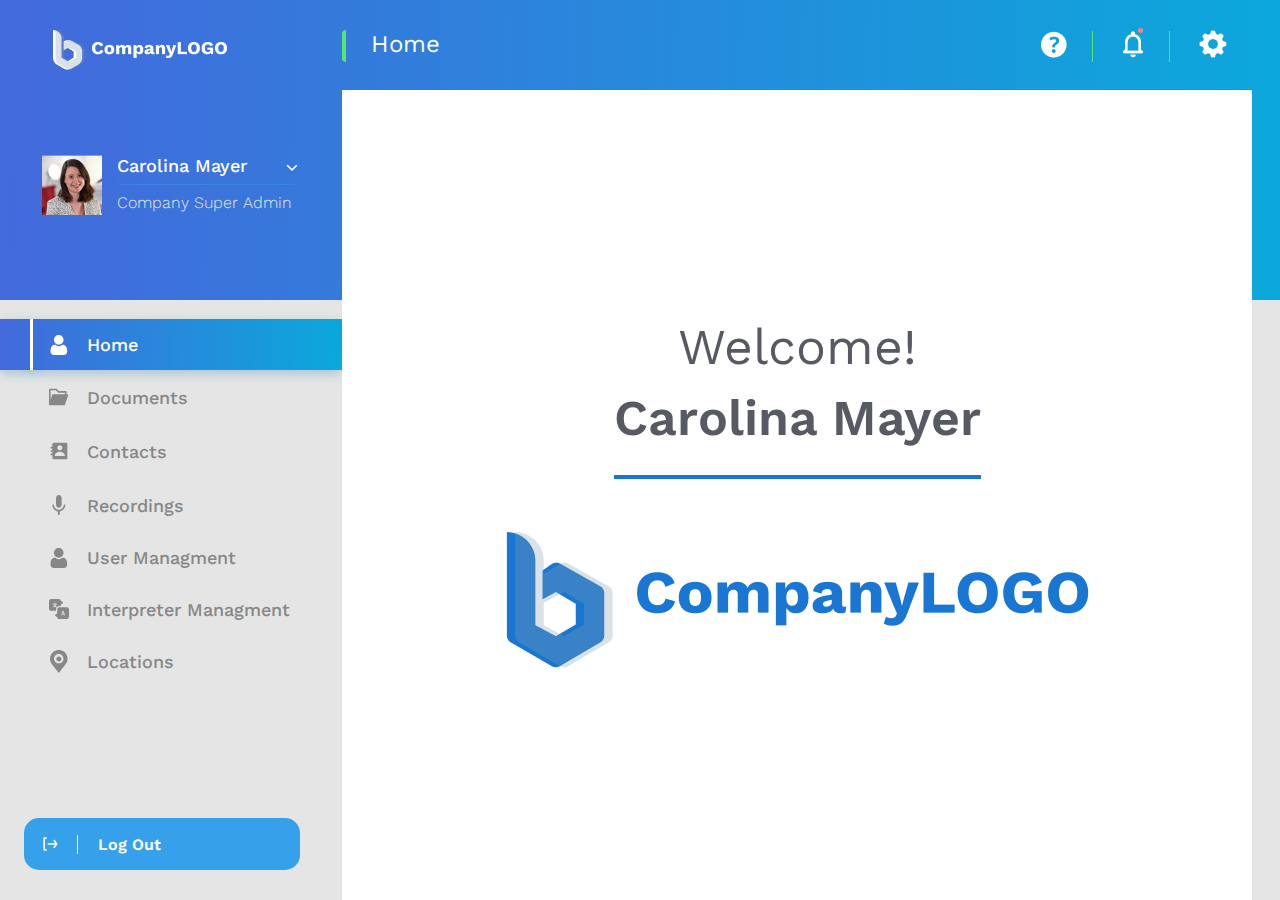
==== dashboard.html @ 2f681348 "Home_Page" ====
<!DOCTYPE html>
<html lang="en">

<head>
    <meta charset="UTF-8">
    <meta name="viewport" content="width=device-width, initial-scale=1.0">
    <link rel="stylesheet" href="css/admin.css">
    <title>Dashboard</title>
</head>

<body>
    <div class="wrapper">
        <aside>
            <div class="logo">
                <a href="#" class="logo__link">
                    <img src="images/dashboardImages/logo_mini.png" alt="logo">
                </a>
            </div>
            <div class="user__info">
                <img src="images/dashboardImages/admin.png" alt="">
                <div class="info__item">
                    <div class="info__name">
                        <p>Carolina Mayer</p>
                    </div>
                    <div class="company__name">
                        <p>Company Super Admin</p>
                    </div>
                </div>
            </div>
            <div class="menu">
                <ul>
                    <li class="menu__item menu__item--active">
                        <a href="#">
                            <svg width="17" height="20" viewBox="0 0 17 20" fill="none" xmlns="http://www.w3.org/2000/svg">
                                <path d="M8.21759 9.63406C9.54114 9.63406 10.6872 9.15936 11.6237 8.22278C12.5601 7.28635 13.0348 6.14057 13.0348 4.81688C13.0348 3.49364 12.5601 2.34771 11.6235 1.41097C10.6869 0.474699 9.54099 0 8.21759 0C6.89389 0 5.74811 0.474699 4.81168 1.41113C3.87524 2.34756 3.40039 3.49349 3.40039 4.81688C3.40039 6.14057 3.87524 7.2865 4.81183 8.22293C5.74841 9.1592 6.89435 9.63406 8.21759 9.63406Z" fill="#878787"/>
                                <path d="M16.6457 15.379C16.6187 14.9893 16.564 14.5642 16.4836 14.1152C16.4024 13.663 16.2979 13.2354 16.1728 12.8447C16.0435 12.4408 15.8678 12.0419 15.6505 11.6597C15.425 11.2629 15.1601 10.9175 14.8628 10.6332C14.552 10.3358 14.1714 10.0967 13.7314 9.9223C13.2928 9.74881 12.8069 9.66092 12.287 9.66092C12.0828 9.66092 11.8854 9.74469 11.5041 9.99295C11.2694 10.146 10.9949 10.323 10.6885 10.5188C10.4265 10.6857 10.0716 10.8421 9.63318 10.9837C9.20547 11.1221 8.77121 11.1923 8.34259 11.1923C7.91397 11.1923 7.47986 11.1221 7.0517 10.9837C6.61377 10.8422 6.25885 10.6858 5.99716 10.5189C5.69366 10.325 5.41901 10.148 5.18082 9.9928C4.79996 9.74454 4.60236 9.66077 4.39819 9.66077C3.87817 9.66077 3.39233 9.74881 2.95395 9.92245C2.51419 10.0966 2.13348 10.3357 1.82236 10.6334C1.52527 10.9178 1.26022 11.2631 1.035 11.6597C0.817871 12.0419 0.64209 12.4406 0.512695 12.8448C0.387726 13.2356 0.283203 13.663 0.202026 14.1152C0.121613 14.5635 0.0669861 14.9888 0.039978 15.3794C0.0134277 15.7621 0 16.1593 0 16.5605C0 17.6045 0.331879 18.4496 0.986328 19.073C1.63269 19.688 2.48795 20.0001 3.52798 20.0001H13.1581C14.1982 20.0001 15.0531 19.6882 15.6996 19.073C16.3542 18.4501 16.6861 17.6048 16.6861 16.5603C16.6859 16.1573 16.6724 15.7598 16.6457 15.379Z" fill="#878787"/>
                            </svg> Home
                        </a>
                    </li>
                    <li class="menu__item">
                        <a href="#">
                            <svg width="24" height="24" viewBox="0 0 24 24" fill="none" xmlns="http://www.w3.org/2000/svg">
                                <mask id="mask0" mask-type="alpha" maskUnits="userSpaceOnUse" x="0" y="0" width="24" height="24">
                                    <rect width="24" height="24" fill="#C4C4C4"/>
                                </mask>
                                <g mask="url(#mask0)">
                                    <path d="M22.041 8.66657H21.0827V5.80946C21.0827 5.28348 20.6537 4.85711 20.1244 4.85711H11.8968L9.30259 2.27893C9.12286 2.10031 8.87913 2 8.62498 2H0.958727C0.429484 2 0.000456932 2.42638 0.000456932 2.95235V21.0209C-0.000800817 21.063 0.000501852 21.1048 0.00481413 21.146C0.00683551 21.165 0.00944085 21.1843 0.0125852 21.2031C0.0667583 21.5723 0.311256 21.8236 0.609387 21.9349C0.614014 21.9367 0.61873 21.9384 0.623402 21.9401C0.635081 21.9443 0.646625 21.9486 0.658439 21.9523C0.704931 21.9675 0.753175 21.979 0.802856 21.987C0.802856 21.987 0.806719 21.9876 0.808695 21.9879C0.828954 21.991 0.849482 21.9935 0.870235 21.9954C0.878276 21.9962 0.886271 21.997 0.894312 21.9976C0.900107 21.998 0.905991 21.9981 0.911786 21.9984C0.938109 21.9998 0.964431 22.0003 0.990754 21.9998H18.2079C18.6203 21.9998 18.9865 21.7375 19.117 21.3486L22.9501 9.92017C23.1569 9.30339 22.695 8.66657 22.041 8.66657ZM8.22806 3.90471L10.8223 6.48289C11.002 6.6615 11.2457 6.76181 11.4999 6.76181H19.1662V8.66657H11.979H4.7919C4.3794 8.66657 4.01321 8.92888 3.88277 9.31776L1.917 15.1786V3.90471H8.22806Z" fill="#878787"/>
                                </g>
                            </svg> Documents
                        </a>
                    </li>
                    <li class="menu__item">
                        <a href="#">
                            <svg width="24" height="24" viewBox="0 0 24 24" fill="none" xmlns="http://www.w3.org/2000/svg">
                                <mask id="mask0" mask-type="alpha" maskUnits="userSpaceOnUse" x="0" y="0" width="24" height="24">
                                    <rect width="24" height="24" fill="#C4C4C4"/>
                                </mask>
                                <g mask="url(#mask0)">
                                    <path d="M21 2H6C5.46957 2 4.96086 2.21071 4.58579 2.58579C4.21071 2.96086 4 3.46957 4 4V7H2V9H4V11H2V13H4V15H2V17H4V20C4 20.5304 4.21071 21.0391 4.58579 21.4142C4.96086 21.7893 5.46957 22 6 22H21C21.2652 22 21.5196 21.8946 21.7071 21.7071C21.8946 21.5196 22 21.2652 22 21V3C22 2.73478 21.8946 2.48043 21.7071 2.29289C21.5196 2.10536 21.2652 2 21 2ZM13 4.999C14.648 4.999 16 6.35 16 7.999C15.9971 8.79385 15.6801 9.55533 15.1182 10.1175C14.5562 10.6796 13.7948 10.9968 13 11C11.353 11 10 9.647 10 7.999C10 6.35 11.353 4.999 13 4.999ZM19 18H7V17.25C7 15.031 9.705 12.75 13 12.75C16.295 12.75 19 15.031 19 17.25V18Z" fill="#878787"/>
                                </g>
                            </svg> Contacts
                        </a>
                    </li>
                    <li class="menu__item">
                        <a href="#">
                            <svg width="24" height="24" viewBox="0 0 24 24" fill="none" xmlns="http://www.w3.org/2000/svg">
                                <mask id="mask0" mask-type="alpha" maskUnits="userSpaceOnUse" x="0" y="0" width="24" height="24">
                                    <rect width="24" height="24" fill="#C4C4C4"/>
                                </mask>
                                <g mask="url(#mask0)">
                                    <path d="M11.8003 15.1579C13.6666 15.1579 15.1619 13.4653 15.1619 11.3684L15.1731 3.78947C15.1731 1.69263 13.6666 0 11.8003 0C9.93396 0 8.42741 1.69263 8.42741 3.78947V11.3684C8.42741 13.4653 9.93396 15.1579 11.8003 15.1579ZM18.6359 11.3684C18.1637 11.3684 17.7702 11.7474 17.7028 12.2653C17.2868 15.5621 14.6447 17.8105 11.8003 17.8105C8.95583 17.8105 6.31375 15.5747 5.89776 12.2653C5.86313 12.0152 5.75002 11.7874 5.57887 11.6229C5.40772 11.4584 5.18983 11.3681 4.9646 11.3684C4.37998 11.3684 3.93026 11.9495 4.00896 12.5937C4.52613 16.3453 7.33685 19.2884 10.676 19.8568V22.7368C10.676 23.4316 11.1819 24 11.8003 24C12.4186 24 12.9246 23.4316 12.9246 22.7368V19.8568C16.2525 19.3137 19.0744 16.3453 19.5916 12.5937C19.6097 12.4408 19.5985 12.2853 19.5588 12.1376C19.519 11.9899 19.4516 11.8535 19.3611 11.7375C19.2706 11.6215 19.1591 11.5285 19.0341 11.4649C18.909 11.4012 18.7732 11.3683 18.6359 11.3684Z" fill="#878787"/>
                                </g>
                            </svg> Recordings
                        </a>
                    </li>
                    <li class="menu__item">
                        <a href="#">
                            <svg width="17" height="20" viewBox="0 0 17 20" fill="none" xmlns="http://www.w3.org/2000/svg">
                                <path d="M8.21759 9.63406C9.54114 9.63406 10.6872 9.15936 11.6237 8.22278C12.5601 7.28635 13.0348 6.14057 13.0348 4.81688C13.0348 3.49364 12.5601 2.34771 11.6235 1.41097C10.6869 0.474699 9.54099 0 8.21759 0C6.89389 0 5.74811 0.474699 4.81168 1.41113C3.87524 2.34756 3.40039 3.49349 3.40039 4.81688C3.40039 6.14057 3.87524 7.2865 4.81183 8.22293C5.74841 9.1592 6.89435 9.63406 8.21759 9.63406Z" fill="#878787"/>
                                <path d="M16.6457 15.379C16.6187 14.9893 16.564 14.5642 16.4836 14.1152C16.4024 13.663 16.2979 13.2354 16.1728 12.8447C16.0435 12.4408 15.8678 12.0419 15.6505 11.6597C15.425 11.2629 15.1601 10.9175 14.8628 10.6332C14.552 10.3358 14.1714 10.0967 13.7314 9.9223C13.2928 9.74881 12.8069 9.66092 12.287 9.66092C12.0828 9.66092 11.8854 9.74469 11.5041 9.99295C11.2694 10.146 10.9949 10.323 10.6885 10.5188C10.4265 10.6857 10.0716 10.8421 9.63318 10.9837C9.20547 11.1221 8.77121 11.1923 8.34259 11.1923C7.91397 11.1923 7.47986 11.1221 7.0517 10.9837C6.61377 10.8422 6.25885 10.6858 5.99716 10.5189C5.69366 10.325 5.41901 10.148 5.18082 9.9928C4.79996 9.74454 4.60236 9.66077 4.39819 9.66077C3.87817 9.66077 3.39233 9.74881 2.95395 9.92245C2.51419 10.0966 2.13348 10.3357 1.82236 10.6334C1.52527 10.9178 1.26022 11.2631 1.035 11.6597C0.817871 12.0419 0.64209 12.4406 0.512695 12.8448C0.387726 13.2356 0.283203 13.663 0.202026 14.1152C0.121613 14.5635 0.0669861 14.9888 0.039978 15.3794C0.0134277 15.7621 0 16.1593 0 16.5605C0 17.6045 0.331879 18.4496 0.986328 19.073C1.63269 19.688 2.48795 20.0001 3.52798 20.0001H13.1581C14.1982 20.0001 15.0531 19.6882 15.6996 19.073C16.3542 18.4501 16.6861 17.6048 16.6861 16.5603C16.6859 16.1573 16.6724 15.7598 16.6457 15.379Z" fill="#878787"/>
                            </svg> User Managment
                        </a>
                    </li>
                    <li class="menu__item">
                        <a href="#">
                            <svg width="22" height="22" viewBox="0 0 22 22" fill="none" xmlns="http://www.w3.org/2000/svg">
                                <path d="M19.6297 8.97485H11.3455C10.0385 8.97485 8.97522 10.0381 8.97522 11.3451V15.846L6.82885 17.3791C6.6595 17.4999 6.55896 17.6953 6.55896 17.9034C6.55896 18.1117 6.6595 18.3071 6.82885 18.4279L9.00107 19.9794C9.17075 21.1211 10.1575 21.9998 11.3455 21.9998H19.6297C20.9367 21.9998 22 20.9365 22 19.6293V11.3451C22 10.0381 20.9367 8.97485 19.6297 8.97485ZM16.8442 18.0313C16.6923 18.0313 16.575 17.9831 16.5405 17.8519L16.278 16.9336H14.697L14.4348 17.8519C14.4002 17.9831 14.2829 18.0313 14.131 18.0313C13.8893 18.0313 13.5649 17.8796 13.5649 17.6587C13.5649 17.6447 13.5717 17.6172 13.5786 17.5895L14.9111 13.2471C14.9732 13.04 15.2287 12.9431 15.4841 12.9431C15.7465 12.9431 16.0019 13.04 16.064 13.2471L17.3965 17.5895C17.4034 17.6172 17.4103 17.6379 17.4103 17.6587C17.4103 17.8725 17.0859 18.0313 16.8442 18.0313Z" fill="#878787"/>
                                <path d="M14.884 16.2288H16.0854L15.4846 14.1095L14.884 16.2288Z" fill="#878787"/>
                                <path d="M7.68567 11.3448C7.68567 10.4794 7.98829 9.68383 8.49232 9.0566C7.757 9.0566 7.07472 8.82649 6.51228 8.43559C5.94984 8.82666 5.26756 9.0566 4.53208 9.0566C4.33151 9.0566 4.1687 8.8938 4.1687 8.69306C4.1687 8.49232 4.33151 8.32968 4.53208 8.32968C5.04719 8.32968 5.52923 8.18701 5.94195 7.93995C5.44413 7.40269 5.11315 6.70899 5.03309 5.94128H4.53225C4.33151 5.94128 4.1687 5.77864 4.1687 5.5779C4.1687 5.37716 4.33151 5.21436 4.53225 5.21436H6.14907V4.33184C6.14907 4.13094 6.31171 3.9683 6.51245 3.9683C6.71319 3.9683 6.87583 4.13094 6.87583 4.33184V5.21436H8.49265C8.69339 5.21436 8.8562 5.37716 8.8562 5.5779C8.8562 5.77864 8.69339 5.94128 8.49265 5.94128H7.99181C7.91175 6.70899 7.58077 7.40269 7.08295 7.93995C7.4955 8.18735 7.97771 8.32968 8.49265 8.32968C8.6845 8.32968 8.84126 8.47839 8.85486 8.66687C9.5086 8.05861 10.3839 7.6855 11.3451 7.6855H13.0249V6.15377L15.1713 4.6207C15.3405 4.49985 15.441 4.30448 15.441 4.09636C15.441 3.88807 15.3405 3.6927 15.1713 3.57185L12.9991 2.02032C12.8292 0.878655 11.8425 0 10.6545 0H2.37044C1.06328 0 0 1.06328 0 2.37027V10.6546C0 11.9616 1.06328 13.0249 2.37044 13.0249H7.68567V11.3448Z" fill="#878787"/>
                                <path d="M6.51297 7.48566C6.91075 7.07294 7.18081 6.53702 7.25986 5.94135H5.76624C5.84529 6.53702 6.11552 7.07294 6.51297 7.48566Z" fill="#878787"/>
                            </svg> Interpreter Managment
                        </a>
                    </li>
                    <li class="menu__item">
                        <a href="#">
                            <svg width="18" height="23" viewBox="0 0 18 23" fill="none" xmlns="http://www.w3.org/2000/svg">
                                <path d="M17.0969 5.97856C16.2867 3.36015 14.1566 1.22946 11.5382 0.419111C8.76687 -0.439347 5.81828 0.0377687 3.56765 1.69611C1.3336 3.34299 0 5.98116 0 8.75302C0 10.6652 0.604918 12.4819 1.74894 14.0064L8.76238 23L15.7758 14.0057C17.4879 11.7229 17.9697 8.79713 17.0969 5.97856ZM8.76238 13.4712C6.16104 13.4712 4.04418 11.3543 4.04418 8.75298C4.04418 6.15164 6.16104 4.03478 8.76238 4.03478C11.3637 4.03478 13.4806 6.15164 13.4806 8.75298C13.4806 11.3543 11.3637 13.4712 8.76238 13.4712Z" fill="#878787"/>
                                <path d="M8.89258 6.3916C7.51415 6.3916 6.39258 7.50651 6.39258 8.88494C6.39258 10.2634 7.51415 11.3849 8.89258 11.3849C10.271 11.3849 11.3926 10.2634 11.3926 8.88494C11.3926 7.50651 10.271 6.3916 8.89258 6.3916Z" fill="#878787"/>
                            </svg> Locations
                        </a>
                    </li>
                </ul>

                <div class="menu__logout">
                    <a href="#" class="logout__btn">
                        <svg width="24" height="24" viewBox="0 0 24 24" fill="none" xmlns="http://www.w3.org/2000/svg">
                            <path d="M7 6C7.26522 6 7.51957 5.89464 7.70711 5.70711C7.89464 5.51957 8 5.26522 8 5C8 4.73478 7.89464 4.48043 7.70711 4.29289C7.51957 4.10536 7.26522 4 7 4H5C4.73478 4 4.48043 4.10536 4.29289 4.29289C4.10536 4.48043 4 4.73478 4 5V19C4 19.2652 4.10536 19.5196 4.29289 19.7071C4.48043 19.8946 4.73478 20 5 20H7C7.26522 20 7.51957 19.8946 7.70711 19.7071C7.89464 19.5196 8 19.2652 8 19C8 18.7348 7.89464 18.4804 7.70711 18.2929C7.51957 18.1054 7.26522 18 7 18H6V6H7ZM20.82 11.42L18 7.42C17.8471 7.20441 17.615 7.05814 17.3545 7.01317C17.0941 6.9682 16.8264 7.02818 16.61 7.18C16.5018 7.25579 16.4098 7.35224 16.3391 7.46381C16.2684 7.57537 16.2206 7.69982 16.1982 7.82998C16.1759 7.96015 16.1796 8.09344 16.2091 8.22217C16.2386 8.3509 16.2933 8.47252 16.37 8.58L18.09 11H10C9.73478 11 9.48043 11.1054 9.29289 11.2929C9.10536 11.4804 9 11.7348 9 12C9 12.2652 9.10536 12.5196 9.29289 12.7071C9.48043 12.8946 9.73478 13 10 13H18L16.2 15.4C16.1212 15.5051 16.0639 15.6246 16.0313 15.7518C15.9987 15.879 15.9915 16.0114 16.01 16.1414C16.0286 16.2714 16.0726 16.3965 16.1395 16.5095C16.2064 16.6225 16.2949 16.7212 16.4 16.8C16.5731 16.9298 16.7836 17 17 17C17.1552 17 17.3084 16.9639 17.4472 16.8944C17.5861 16.825 17.7069 16.7242 17.8 16.6L20.8 12.6C20.9281 12.4309 20.999 12.2254 21.0026 12.0133C21.0062 11.8011 20.9423 11.5934 20.82 11.42Z" fill="white"/>
                        </svg>
                        <span>Log Out</span>
                    </a>
                </div>
            </div>
        </aside>
        <div class="content">
            <header class="header">
                <ul class="header__breadcrumb">
                    <li>Home</li>
                </ul>
                <ul class="header__icons">
                    <li class="icons__item">
                        <a href=""><img src="images/dashboardImages/question.png" alt=""></a>
                    </li>
                    <li class="icons__item icons__item--notification">
                        <a href=""><img src="images/dashboardImages/notification.png" alt=""></a>
                    </li>
                    <li class="icons__item">
                        <a href=""><img src="images/dashboardImages/settings.png" alt=""></a>
                    </li>
                </ul>
            </header>
            <div class="main">
                <div class="main__dashboard">
                    <div class="main__info">
                        <p class="main__text">Welcome!</p>
                        <p class="main__name">Carolina Mayer</p>
                    </div>
                    <div class="main__logo--big">
                        <img src="images/dashboardImages/logo_big.png" alt="">
                    </div>
                </div>
            </div>
        </div>
    </div>
</body>

</html>
---- css/admin.css ----
@import url("https://fonts.googleapis.com/css2?family=Montserrat:wght@500&family=Noto+Sans:wght@400;700&family=Open+Sans:wght@300&family=Work+Sans:wght@400;500;600;700&display=swap");
* {
  -webkit-box-sizing: border-box;
          box-sizing: border-box;
  padding: 0;
  margin: 0;
}

body {
  background-color: #e5e5e5;
}

.wrapper {
  display: -webkit-box;
  display: -ms-flexbox;
  display: -webkit-flex;
  display: flex;
  -webkit-box-orient: horizontal;
  -webkit-box-direction: normal;
  -webkit-flex-direction: row;
      -ms-flex-direction: row;
          flex-direction: row;
  -webkit-box-pack: start;
  -webkit-justify-content: start;
      -ms-flex-pack: start;
          justify-content: start;
  position: relative;
  background-color: #e5e5e5;
  z-index: 1;
}

.wrapper::before {
  content: "";
  position: absolute;
  top: 0;
  left: 0;
  width: 100%;
  height: 0;
  padding-bottom: 300px;
  background: -webkit-linear-gradient(358.61deg, #4568dc -2.02%, #00b4db 118.83%);
  background: -o-linear-gradient(358.61deg, #4568dc -2.02%, #00b4db 118.83%);
  background: linear-gradient(91.39deg, #4568dc -2.02%, #00b4db 118.83%);
}

.main {
  max-height: 100%;
  min-height: -webkit-calc(100vh - 90px);
  min-height: calc(100vh - 90px);
  background-color: #fff;
  display: -webkit-box;
  display: -ms-flexbox;
  display: -webkit-flex;
  display: flex;
  -webkit-box-align: center;
  -webkit-align-items: center;
      -ms-flex-align: center;
          align-items: center;
}

.main__dashboard {
  width: 100%;
  height: 100%;
  display: -webkit-box;
  display: -ms-flexbox;
  display: -webkit-flex;
  display: flex;
  -webkit-box-orient: vertical;
  -webkit-box-direction: normal;
  -webkit-flex-flow: column;
      -ms-flex-flow: column;
          flex-flow: column;
  -webkit-box-pack: center;
  -webkit-justify-content: center;
      -ms-flex-pack: center;
          justify-content: center;
  -webkit-box-align: center;
  -webkit-align-items: center;
      -ms-flex-align: center;
          align-items: center;
}

.main__info {
  max-width: 422px;
  margin: 0 auto;
  text-align: center;
  border-bottom: 4px solid #1976D2;
  margin-bottom: 53px;
}

.main__text {
  font-family: 'Work Sans', sans-serif;
  font-weight: normal;
  font-size: 50px;
  line-height: 59px;
  color: #575A63;
  margin-bottom: 12px;
}

.main__name {
  font-family: 'Work Sans', sans-serif;
  font-weight: 600;
  font-size: 50px;
  line-height: 59px;
  color: #575A63;
  margin-bottom: 28px;
}

.content {
  z-index: 2;
  width: -webkit-calc(100% - 370px);
  width: calc(100% - 370px);
}

aside {
  width: 342px;
  z-index: 2;
  padding: 30px 0;
  display: -webkit-box;
  display: -ms-flexbox;
  display: -webkit-flex;
  display: flex;
  -webkit-box-orient: vertical;
  -webkit-box-direction: normal;
  -webkit-flex-flow: column;
      -ms-flex-flow: column;
          flex-flow: column;
  -webkit-box-pack: start;
  -webkit-justify-content: start;
      -ms-flex-pack: start;
          justify-content: start;
}

aside .logo {
  margin-left: 53px;
}

.user__info {
  display: -webkit-box;
  display: -ms-flexbox;
  display: -webkit-flex;
  display: flex;
  -webkit-box-orient: horizontal;
  -webkit-box-direction: normal;
  -webkit-flex-direction: row;
      -ms-flex-direction: row;
          flex-direction: row;
  -webkit-box-pack: start;
  -webkit-justify-content: start;
      -ms-flex-pack: start;
          justify-content: start;
  margin-top: 80px;
  margin-right: 44px;
  padding-left: 42px;
}

.user__info img {
  margin-right: 15px;
}

.info__item {
  width: 100%;
}

.info__name {
  position: relative;
  font-family: "Work Sans", sans-serif;
  font-weight: 500;
  font-size: 18px;
  line-height: 21px;
  text-transform: capitalize;
  color: #ffffff;
  display: -webkit-box;
  display: -ms-flexbox;
  display: -webkit-flex;
  display: flex;
  -webkit-box-orient: horizontal;
  -webkit-box-direction: normal;
  -webkit-flex-direction: row;
      -ms-flex-direction: row;
          flex-direction: row;
  -webkit-box-pack: justify;
  -webkit-justify-content: space-between;
      -ms-flex-pack: justify;
          justify-content: space-between;
  width: 100%;
  padding-bottom: 8px;
  border-bottom: 1px solid rgba(55, 160, 234, 0.4);
  -webkit-border-radius: 5px;
          border-radius: 5px;
}

.info__name::after {
  content: url("../images/dashboardImages/arrow_down.png");
}

.company__name {
  font-family: "Work Sans", sans-serif;
  font-weight: 300;
  font-size: 16px;
  line-height: 19px;
  text-transform: capitalize;
  color: #e5e5e5;
  margin-top: 8px;
}

.menu {
  height: 100%;
  margin-top: 104px;
  display: -webkit-box;
  display: -ms-flexbox;
  display: -webkit-flex;
  display: flex;
  -webkit-box-orient: vertical;
  -webkit-box-direction: normal;
  -webkit-flex-flow: column;
      -ms-flex-flow: column;
          flex-flow: column;
  -webkit-box-pack: justify;
  -webkit-justify-content: space-between;
      -ms-flex-pack: justify;
          justify-content: space-between;
}

.menu ul {
  list-style: none;
}

.menu__item {
  position: relative;
  font-size: 18px;
  font-weight: 500;
  line-height: 21px;
  text-transform: capitalize;
  padding: 15px 0 15px 49px;
  font-family: 'Work Sans', sans-serif;
}

.menu__item svg {
  width: 20px;
  margin-right: 18px;
}

.menu__item a {
  display: -webkit-box;
  display: -ms-flexbox;
  display: -webkit-flex;
  display: flex;
  -webkit-box-align: center;
  -webkit-align-items: center;
      -ms-flex-align: center;
          align-items: center;
  color: #878787;
  text-decoration: none;
}

.menu__item::before {
  top: 0;
  width: 3px;
  left: 30px;
  height: 100%;
  position: absolute;
  background-color: #FFFFFF;
  -webkit-box-shadow: 0px 4px 10px rgba(41, 122, 179, 0.3);
          box-shadow: 0px 4px 10px rgba(41, 122, 179, 0.3);
}

.menu__item:hover {
  background: #EFF4FF;
  -webkit-box-shadow: 0px 0px 10px rgba(67, 107, 220, 0.35);
          box-shadow: 0px 0px 10px rgba(67, 107, 220, 0.35);
}

.menu__item:hover::before {
  content: '';
}

.menu__item--active {
  background: -webkit-linear-gradient(358.61deg, #4568DC -2.02%, #00B4DB 118.83%);
  background: -o-linear-gradient(358.61deg, #4568DC -2.02%, #00B4DB 118.83%);
  background: linear-gradient(91.39deg, #4568DC -2.02%, #00B4DB 118.83%);
  -webkit-box-shadow: 0px 4px 10px rgba(41, 122, 179, 0.3);
          box-shadow: 0px 4px 10px rgba(41, 122, 179, 0.3);
  -webkit-border-radius: 0px;
          border-radius: 0px;
}

.menu__item--active::before {
  content: '';
}

.menu__item--active svg path {
  fill: #FFFFFF;
}

.menu__item--active a {
  color: #FFFFFF;
}

.menu__logout {
  width: 100%;
  padding-left: 24px;
  padding-right: 42px;
}

.logout__btn {
  width: 100%;
  display: -webkit-box;
  display: -webkit-flex;
  display: -ms-flexbox;
  display: flex;
  background: #37A0EA;
  -webkit-border-radius: 15px;
          border-radius: 15px;
  color: #FFFFFF;
  font-family: Work Sans;
  font-style: normal;
  font-weight: 600;
  font-size: 16px;
  line-height: 19px;
  text-decoration: none;
  padding: 16px;
  -webkit-box-align: center;
  -webkit-align-items: center;
      -ms-flex-align: center;
          align-items: center;
}

.logout__btn svg {
  height: 20px;
  width: 20px;
  margin-right: 17px;
}

.logout__btn span {
  padding-left: 20px;
  border-left: 1px solid #fff;
}

.header {
  margin-bottom: 28px;
  padding-top: 30px;
  display: -webkit-box;
  display: -ms-flexbox;
  display: -webkit-flex;
  display: flex;
  -webkit-box-orient: horizontal;
  -webkit-box-direction: normal;
  -webkit-flex-direction: row;
      -ms-flex-direction: row;
          flex-direction: row;
  -webkit-box-pack: justify;
  -webkit-justify-content: space-between;
      -ms-flex-pack: justify;
          justify-content: space-between;
}

.header__breadcrumb {
  list-style: none;
  padding-left: 25px;
  -webkit-border-radius: 4px;
          border-radius: 4px;
  border-left: 4px solid #56e86d;
}

.header__breadcrumb li {
  display: inline;
  font-family: "Work Sans", sans-serif;
  font-size: 24px;
  line-height: 28px;
  text-transform: capitalize;
  color: #ffffff;
}

.header__icons {
  list-style: none;
}

.icons__item {
  display: inline-block;
  padding: 0 25px;
  border-right: 1px solid #56e86d;
}

.icons__item:last-child {
  border-right: none;
}

.icons__item--notification {
  position: relative;
}

.icons__item--notification::after {
  content: "";
  background-color: #f68383;
  -webkit-border-radius: 50%;
          border-radius: 50%;
  width: 5px;
  height: 5px;
  position: absolute;
  top: -3px;
  right: 26px;
}
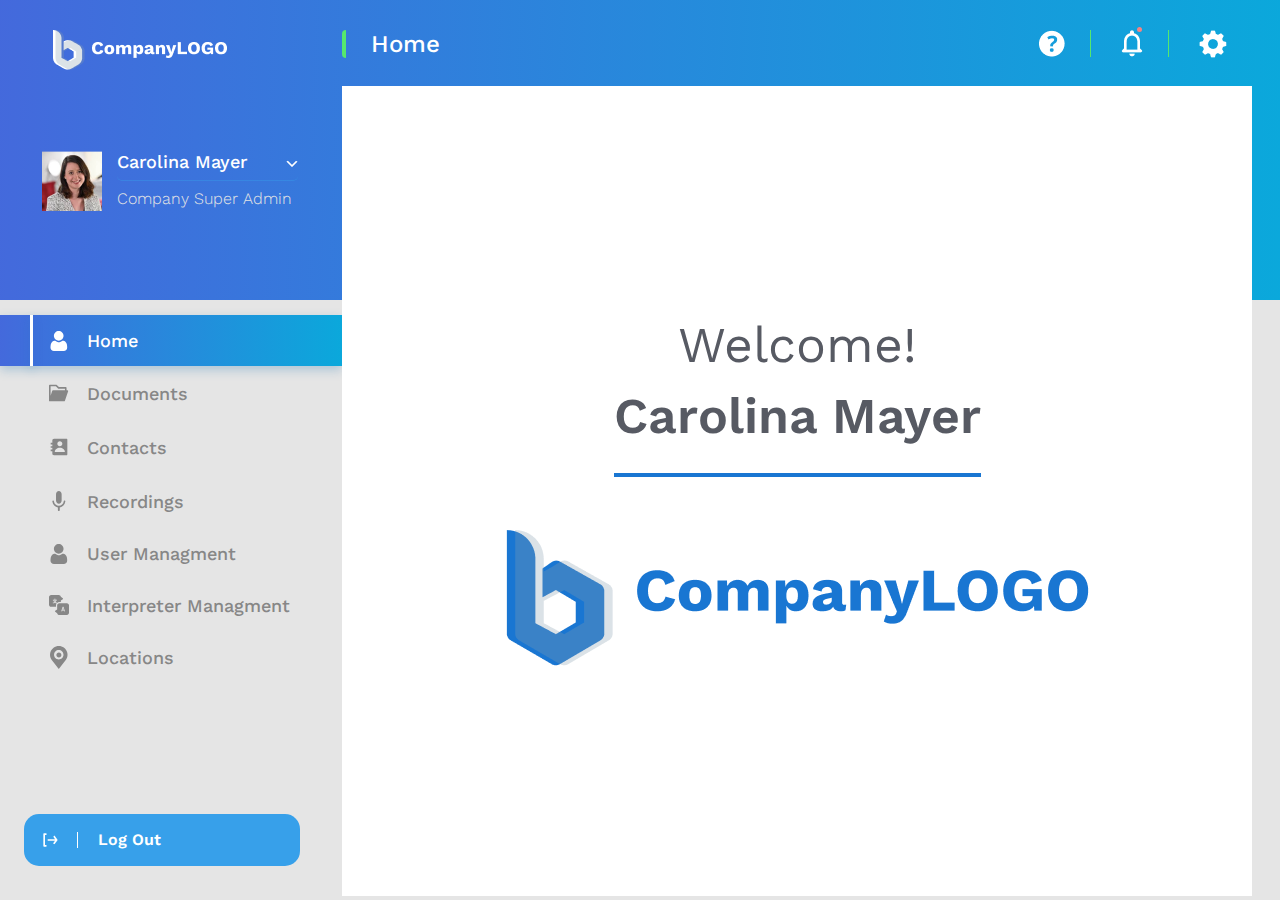
==== commit 74706dbf: "header" ====
--- a/dashboard.html
+++ b/dashboard.html
@@ -4,7 +4,7 @@
 <head>
     <meta charset="UTF-8">
     <meta name="viewport" content="width=device-width, initial-scale=1.0">
-    <link rel="stylesheet" href="css/admin.css">
+    <link rel="stylesheet" href="css/dashboard.css">
     <title>Dashboard</title>
 </head>
 
@@ -31,71 +31,105 @@
                 <ul>
                     <li class="menu__item menu__item--active">
                         <a href="#">
-                            <svg width="17" height="20" viewBox="0 0 17 20" fill="none" xmlns="http://www.w3.org/2000/svg">
-                                <path d="M8.21759 9.63406C9.54114 9.63406 10.6872 9.15936 11.6237 8.22278C12.5601 7.28635 13.0348 6.14057 13.0348 4.81688C13.0348 3.49364 12.5601 2.34771 11.6235 1.41097C10.6869 0.474699 9.54099 0 8.21759 0C6.89389 0 5.74811 0.474699 4.81168 1.41113C3.87524 2.34756 3.40039 3.49349 3.40039 4.81688C3.40039 6.14057 3.87524 7.2865 4.81183 8.22293C5.74841 9.1592 6.89435 9.63406 8.21759 9.63406Z" fill="#878787"/>
-                                <path d="M16.6457 15.379C16.6187 14.9893 16.564 14.5642 16.4836 14.1152C16.4024 13.663 16.2979 13.2354 16.1728 12.8447C16.0435 12.4408 15.8678 12.0419 15.6505 11.6597C15.425 11.2629 15.1601 10.9175 14.8628 10.6332C14.552 10.3358 14.1714 10.0967 13.7314 9.9223C13.2928 9.74881 12.8069 9.66092 12.287 9.66092C12.0828 9.66092 11.8854 9.74469 11.5041 9.99295C11.2694 10.146 10.9949 10.323 10.6885 10.5188C10.4265 10.6857 10.0716 10.8421 9.63318 10.9837C9.20547 11.1221 8.77121 11.1923 8.34259 11.1923C7.91397 11.1923 7.47986 11.1221 7.0517 10.9837C6.61377 10.8422 6.25885 10.6858 5.99716 10.5189C5.69366 10.325 5.41901 10.148 5.18082 9.9928C4.79996 9.74454 4.60236 9.66077 4.39819 9.66077C3.87817 9.66077 3.39233 9.74881 2.95395 9.92245C2.51419 10.0966 2.13348 10.3357 1.82236 10.6334C1.52527 10.9178 1.26022 11.2631 1.035 11.6597C0.817871 12.0419 0.64209 12.4406 0.512695 12.8448C0.387726 13.2356 0.283203 13.663 0.202026 14.1152C0.121613 14.5635 0.0669861 14.9888 0.039978 15.3794C0.0134277 15.7621 0 16.1593 0 16.5605C0 17.6045 0.331879 18.4496 0.986328 19.073C1.63269 19.688 2.48795 20.0001 3.52798 20.0001H13.1581C14.1982 20.0001 15.0531 19.6882 15.6996 19.073C16.3542 18.4501 16.6861 17.6048 16.6861 16.5603C16.6859 16.1573 16.6724 15.7598 16.6457 15.379Z" fill="#878787"/>
+                            <svg width="17" height="20" viewBox="0 0 17 20" fill="none"
+                                xmlns="http://www.w3.org/2000/svg">
+                                <path
+                                    d="M8.21759 9.63406C9.54114 9.63406 10.6872 9.15936 11.6237 8.22278C12.5601 7.28635 13.0348 6.14057 13.0348 4.81688C13.0348 3.49364 12.5601 2.34771 11.6235 1.41097C10.6869 0.474699 9.54099 0 8.21759 0C6.89389 0 5.74811 0.474699 4.81168 1.41113C3.87524 2.34756 3.40039 3.49349 3.40039 4.81688C3.40039 6.14057 3.87524 7.2865 4.81183 8.22293C5.74841 9.1592 6.89435 9.63406 8.21759 9.63406Z"
+                                    fill="#878787" />
+                                <path
+                                    d="M16.6457 15.379C16.6187 14.9893 16.564 14.5642 16.4836 14.1152C16.4024 13.663 16.2979 13.2354 16.1728 12.8447C16.0435 12.4408 15.8678 12.0419 15.6505 11.6597C15.425 11.2629 15.1601 10.9175 14.8628 10.6332C14.552 10.3358 14.1714 10.0967 13.7314 9.9223C13.2928 9.74881 12.8069 9.66092 12.287 9.66092C12.0828 9.66092 11.8854 9.74469 11.5041 9.99295C11.2694 10.146 10.9949 10.323 10.6885 10.5188C10.4265 10.6857 10.0716 10.8421 9.63318 10.9837C9.20547 11.1221 8.77121 11.1923 8.34259 11.1923C7.91397 11.1923 7.47986 11.1221 7.0517 10.9837C6.61377 10.8422 6.25885 10.6858 5.99716 10.5189C5.69366 10.325 5.41901 10.148 5.18082 9.9928C4.79996 9.74454 4.60236 9.66077 4.39819 9.66077C3.87817 9.66077 3.39233 9.74881 2.95395 9.92245C2.51419 10.0966 2.13348 10.3357 1.82236 10.6334C1.52527 10.9178 1.26022 11.2631 1.035 11.6597C0.817871 12.0419 0.64209 12.4406 0.512695 12.8448C0.387726 13.2356 0.283203 13.663 0.202026 14.1152C0.121613 14.5635 0.0669861 14.9888 0.039978 15.3794C0.0134277 15.7621 0 16.1593 0 16.5605C0 17.6045 0.331879 18.4496 0.986328 19.073C1.63269 19.688 2.48795 20.0001 3.52798 20.0001H13.1581C14.1982 20.0001 15.0531 19.6882 15.6996 19.073C16.3542 18.4501 16.6861 17.6048 16.6861 16.5603C16.6859 16.1573 16.6724 15.7598 16.6457 15.379Z"
+                                    fill="#878787" />
                             </svg> Home
                         </a>
                     </li>
                     <li class="menu__item">
                         <a href="#">
-                            <svg width="24" height="24" viewBox="0 0 24 24" fill="none" xmlns="http://www.w3.org/2000/svg">
-                                <mask id="mask0" mask-type="alpha" maskUnits="userSpaceOnUse" x="0" y="0" width="24" height="24">
-                                    <rect width="24" height="24" fill="#C4C4C4"/>
+                            <svg width="24" height="24" viewBox="0 0 24 24" fill="none"
+                                xmlns="http://www.w3.org/2000/svg">
+                                <mask id="mask0" mask-type="alpha" maskUnits="userSpaceOnUse" x="0" y="0" width="24"
+                                    height="24">
+                                    <rect width="24" height="24" fill="#C4C4C4" />
                                 </mask>
                                 <g mask="url(#mask0)">
-                                    <path d="M22.041 8.66657H21.0827V5.80946C21.0827 5.28348 20.6537 4.85711 20.1244 4.85711H11.8968L9.30259 2.27893C9.12286 2.10031 8.87913 2 8.62498 2H0.958727C0.429484 2 0.000456932 2.42638 0.000456932 2.95235V21.0209C-0.000800817 21.063 0.000501852 21.1048 0.00481413 21.146C0.00683551 21.165 0.00944085 21.1843 0.0125852 21.2031C0.0667583 21.5723 0.311256 21.8236 0.609387 21.9349C0.614014 21.9367 0.61873 21.9384 0.623402 21.9401C0.635081 21.9443 0.646625 21.9486 0.658439 21.9523C0.704931 21.9675 0.753175 21.979 0.802856 21.987C0.802856 21.987 0.806719 21.9876 0.808695 21.9879C0.828954 21.991 0.849482 21.9935 0.870235 21.9954C0.878276 21.9962 0.886271 21.997 0.894312 21.9976C0.900107 21.998 0.905991 21.9981 0.911786 21.9984C0.938109 21.9998 0.964431 22.0003 0.990754 21.9998H18.2079C18.6203 21.9998 18.9865 21.7375 19.117 21.3486L22.9501 9.92017C23.1569 9.30339 22.695 8.66657 22.041 8.66657ZM8.22806 3.90471L10.8223 6.48289C11.002 6.6615 11.2457 6.76181 11.4999 6.76181H19.1662V8.66657H11.979H4.7919C4.3794 8.66657 4.01321 8.92888 3.88277 9.31776L1.917 15.1786V3.90471H8.22806Z" fill="#878787"/>
+                                    <path
+                                        d="M22.041 8.66657H21.0827V5.80946C21.0827 5.28348 20.6537 4.85711 20.1244 4.85711H11.8968L9.30259 2.27893C9.12286 2.10031 8.87913 2 8.62498 2H0.958727C0.429484 2 0.000456932 2.42638 0.000456932 2.95235V21.0209C-0.000800817 21.063 0.000501852 21.1048 0.00481413 21.146C0.00683551 21.165 0.00944085 21.1843 0.0125852 21.2031C0.0667583 21.5723 0.311256 21.8236 0.609387 21.9349C0.614014 21.9367 0.61873 21.9384 0.623402 21.9401C0.635081 21.9443 0.646625 21.9486 0.658439 21.9523C0.704931 21.9675 0.753175 21.979 0.802856 21.987C0.802856 21.987 0.806719 21.9876 0.808695 21.9879C0.828954 21.991 0.849482 21.9935 0.870235 21.9954C0.878276 21.9962 0.886271 21.997 0.894312 21.9976C0.900107 21.998 0.905991 21.9981 0.911786 21.9984C0.938109 21.9998 0.964431 22.0003 0.990754 21.9998H18.2079C18.6203 21.9998 18.9865 21.7375 19.117 21.3486L22.9501 9.92017C23.1569 9.30339 22.695 8.66657 22.041 8.66657ZM8.22806 3.90471L10.8223 6.48289C11.002 6.6615 11.2457 6.76181 11.4999 6.76181H19.1662V8.66657H11.979H4.7919C4.3794 8.66657 4.01321 8.92888 3.88277 9.31776L1.917 15.1786V3.90471H8.22806Z"
+                                        fill="#878787" />
                                 </g>
                             </svg> Documents
                         </a>
                     </li>
                     <li class="menu__item">
                         <a href="#">
-                            <svg width="24" height="24" viewBox="0 0 24 24" fill="none" xmlns="http://www.w3.org/2000/svg">
-                                <mask id="mask0" mask-type="alpha" maskUnits="userSpaceOnUse" x="0" y="0" width="24" height="24">
-                                    <rect width="24" height="24" fill="#C4C4C4"/>
+                            <svg width="24" height="24" viewBox="0 0 24 24" fill="none"
+                                xmlns="http://www.w3.org/2000/svg">
+                                <mask id="mask0" mask-type="alpha" maskUnits="userSpaceOnUse" x="0" y="0" width="24"
+                                    height="24">
+                                    <rect width="24" height="24" fill="#C4C4C4" />
                                 </mask>
                                 <g mask="url(#mask0)">
-                                    <path d="M21 2H6C5.46957 2 4.96086 2.21071 4.58579 2.58579C4.21071 2.96086 4 3.46957 4 4V7H2V9H4V11H2V13H4V15H2V17H4V20C4 20.5304 4.21071 21.0391 4.58579 21.4142C4.96086 21.7893 5.46957 22 6 22H21C21.2652 22 21.5196 21.8946 21.7071 21.7071C21.8946 21.5196 22 21.2652 22 21V3C22 2.73478 21.8946 2.48043 21.7071 2.29289C21.5196 2.10536 21.2652 2 21 2ZM13 4.999C14.648 4.999 16 6.35 16 7.999C15.9971 8.79385 15.6801 9.55533 15.1182 10.1175C14.5562 10.6796 13.7948 10.9968 13 11C11.353 11 10 9.647 10 7.999C10 6.35 11.353 4.999 13 4.999ZM19 18H7V17.25C7 15.031 9.705 12.75 13 12.75C16.295 12.75 19 15.031 19 17.25V18Z" fill="#878787"/>
+                                    <path
+                                        d="M21 2H6C5.46957 2 4.96086 2.21071 4.58579 2.58579C4.21071 2.96086 4 3.46957 4 4V7H2V9H4V11H2V13H4V15H2V17H4V20C4 20.5304 4.21071 21.0391 4.58579 21.4142C4.96086 21.7893 5.46957 22 6 22H21C21.2652 22 21.5196 21.8946 21.7071 21.7071C21.8946 21.5196 22 21.2652 22 21V3C22 2.73478 21.8946 2.48043 21.7071 2.29289C21.5196 2.10536 21.2652 2 21 2ZM13 4.999C14.648 4.999 16 6.35 16 7.999C15.9971 8.79385 15.6801 9.55533 15.1182 10.1175C14.5562 10.6796 13.7948 10.9968 13 11C11.353 11 10 9.647 10 7.999C10 6.35 11.353 4.999 13 4.999ZM19 18H7V17.25C7 15.031 9.705 12.75 13 12.75C16.295 12.75 19 15.031 19 17.25V18Z"
+                                        fill="#878787" />
                                 </g>
                             </svg> Contacts
                         </a>
                     </li>
                     <li class="menu__item">
                         <a href="#">
-                            <svg width="24" height="24" viewBox="0 0 24 24" fill="none" xmlns="http://www.w3.org/2000/svg">
-                                <mask id="mask0" mask-type="alpha" maskUnits="userSpaceOnUse" x="0" y="0" width="24" height="24">
-                                    <rect width="24" height="24" fill="#C4C4C4"/>
+                            <svg width="24" height="24" viewBox="0 0 24 24" fill="none"
+                                xmlns="http://www.w3.org/2000/svg">
+                                <mask id="mask0" mask-type="alpha" maskUnits="userSpaceOnUse" x="0" y="0" width="24"
+                                    height="24">
+                                    <rect width="24" height="24" fill="#C4C4C4" />
                                 </mask>
                                 <g mask="url(#mask0)">
-                                    <path d="M11.8003 15.1579C13.6666 15.1579 15.1619 13.4653 15.1619 11.3684L15.1731 3.78947C15.1731 1.69263 13.6666 0 11.8003 0C9.93396 0 8.42741 1.69263 8.42741 3.78947V11.3684C8.42741 13.4653 9.93396 15.1579 11.8003 15.1579ZM18.6359 11.3684C18.1637 11.3684 17.7702 11.7474 17.7028 12.2653C17.2868 15.5621 14.6447 17.8105 11.8003 17.8105C8.95583 17.8105 6.31375 15.5747 5.89776 12.2653C5.86313 12.0152 5.75002 11.7874 5.57887 11.6229C5.40772 11.4584 5.18983 11.3681 4.9646 11.3684C4.37998 11.3684 3.93026 11.9495 4.00896 12.5937C4.52613 16.3453 7.33685 19.2884 10.676 19.8568V22.7368C10.676 23.4316 11.1819 24 11.8003 24C12.4186 24 12.9246 23.4316 12.9246 22.7368V19.8568C16.2525 19.3137 19.0744 16.3453 19.5916 12.5937C19.6097 12.4408 19.5985 12.2853 19.5588 12.1376C19.519 11.9899 19.4516 11.8535 19.3611 11.7375C19.2706 11.6215 19.1591 11.5285 19.0341 11.4649C18.909 11.4012 18.7732 11.3683 18.6359 11.3684Z" fill="#878787"/>
+                                    <path
+                                        d="M11.8003 15.1579C13.6666 15.1579 15.1619 13.4653 15.1619 11.3684L15.1731 3.78947C15.1731 1.69263 13.6666 0 11.8003 0C9.93396 0 8.42741 1.69263 8.42741 3.78947V11.3684C8.42741 13.4653 9.93396 15.1579 11.8003 15.1579ZM18.6359 11.3684C18.1637 11.3684 17.7702 11.7474 17.7028 12.2653C17.2868 15.5621 14.6447 17.8105 11.8003 17.8105C8.95583 17.8105 6.31375 15.5747 5.89776 12.2653C5.86313 12.0152 5.75002 11.7874 5.57887 11.6229C5.40772 11.4584 5.18983 11.3681 4.9646 11.3684C4.37998 11.3684 3.93026 11.9495 4.00896 12.5937C4.52613 16.3453 7.33685 19.2884 10.676 19.8568V22.7368C10.676 23.4316 11.1819 24 11.8003 24C12.4186 24 12.9246 23.4316 12.9246 22.7368V19.8568C16.2525 19.3137 19.0744 16.3453 19.5916 12.5937C19.6097 12.4408 19.5985 12.2853 19.5588 12.1376C19.519 11.9899 19.4516 11.8535 19.3611 11.7375C19.2706 11.6215 19.1591 11.5285 19.0341 11.4649C18.909 11.4012 18.7732 11.3683 18.6359 11.3684Z"
+                                        fill="#878787" />
                                 </g>
                             </svg> Recordings
                         </a>
                     </li>
                     <li class="menu__item">
                         <a href="#">
-                            <svg width="17" height="20" viewBox="0 0 17 20" fill="none" xmlns="http://www.w3.org/2000/svg">
-                                <path d="M8.21759 9.63406C9.54114 9.63406 10.6872 9.15936 11.6237 8.22278C12.5601 7.28635 13.0348 6.14057 13.0348 4.81688C13.0348 3.49364 12.5601 2.34771 11.6235 1.41097C10.6869 0.474699 9.54099 0 8.21759 0C6.89389 0 5.74811 0.474699 4.81168 1.41113C3.87524 2.34756 3.40039 3.49349 3.40039 4.81688C3.40039 6.14057 3.87524 7.2865 4.81183 8.22293C5.74841 9.1592 6.89435 9.63406 8.21759 9.63406Z" fill="#878787"/>
-                                <path d="M16.6457 15.379C16.6187 14.9893 16.564 14.5642 16.4836 14.1152C16.4024 13.663 16.2979 13.2354 16.1728 12.8447C16.0435 12.4408 15.8678 12.0419 15.6505 11.6597C15.425 11.2629 15.1601 10.9175 14.8628 10.6332C14.552 10.3358 14.1714 10.0967 13.7314 9.9223C13.2928 9.74881 12.8069 9.66092 12.287 9.66092C12.0828 9.66092 11.8854 9.74469 11.5041 9.99295C11.2694 10.146 10.9949 10.323 10.6885 10.5188C10.4265 10.6857 10.0716 10.8421 9.63318 10.9837C9.20547 11.1221 8.77121 11.1923 8.34259 11.1923C7.91397 11.1923 7.47986 11.1221 7.0517 10.9837C6.61377 10.8422 6.25885 10.6858 5.99716 10.5189C5.69366 10.325 5.41901 10.148 5.18082 9.9928C4.79996 9.74454 4.60236 9.66077 4.39819 9.66077C3.87817 9.66077 3.39233 9.74881 2.95395 9.92245C2.51419 10.0966 2.13348 10.3357 1.82236 10.6334C1.52527 10.9178 1.26022 11.2631 1.035 11.6597C0.817871 12.0419 0.64209 12.4406 0.512695 12.8448C0.387726 13.2356 0.283203 13.663 0.202026 14.1152C0.121613 14.5635 0.0669861 14.9888 0.039978 15.3794C0.0134277 15.7621 0 16.1593 0 16.5605C0 17.6045 0.331879 18.4496 0.986328 19.073C1.63269 19.688 2.48795 20.0001 3.52798 20.0001H13.1581C14.1982 20.0001 15.0531 19.6882 15.6996 19.073C16.3542 18.4501 16.6861 17.6048 16.6861 16.5603C16.6859 16.1573 16.6724 15.7598 16.6457 15.379Z" fill="#878787"/>
+                            <svg width="17" height="20" viewBox="0 0 17 20" fill="none"
+                                xmlns="http://www.w3.org/2000/svg">
+                                <path
+                                    d="M8.21759 9.63406C9.54114 9.63406 10.6872 9.15936 11.6237 8.22278C12.5601 7.28635 13.0348 6.14057 13.0348 4.81688C13.0348 3.49364 12.5601 2.34771 11.6235 1.41097C10.6869 0.474699 9.54099 0 8.21759 0C6.89389 0 5.74811 0.474699 4.81168 1.41113C3.87524 2.34756 3.40039 3.49349 3.40039 4.81688C3.40039 6.14057 3.87524 7.2865 4.81183 8.22293C5.74841 9.1592 6.89435 9.63406 8.21759 9.63406Z"
+                                    fill="#878787" />
+                                <path
+                                    d="M16.6457 15.379C16.6187 14.9893 16.564 14.5642 16.4836 14.1152C16.4024 13.663 16.2979 13.2354 16.1728 12.8447C16.0435 12.4408 15.8678 12.0419 15.6505 11.6597C15.425 11.2629 15.1601 10.9175 14.8628 10.6332C14.552 10.3358 14.1714 10.0967 13.7314 9.9223C13.2928 9.74881 12.8069 9.66092 12.287 9.66092C12.0828 9.66092 11.8854 9.74469 11.5041 9.99295C11.2694 10.146 10.9949 10.323 10.6885 10.5188C10.4265 10.6857 10.0716 10.8421 9.63318 10.9837C9.20547 11.1221 8.77121 11.1923 8.34259 11.1923C7.91397 11.1923 7.47986 11.1221 7.0517 10.9837C6.61377 10.8422 6.25885 10.6858 5.99716 10.5189C5.69366 10.325 5.41901 10.148 5.18082 9.9928C4.79996 9.74454 4.60236 9.66077 4.39819 9.66077C3.87817 9.66077 3.39233 9.74881 2.95395 9.92245C2.51419 10.0966 2.13348 10.3357 1.82236 10.6334C1.52527 10.9178 1.26022 11.2631 1.035 11.6597C0.817871 12.0419 0.64209 12.4406 0.512695 12.8448C0.387726 13.2356 0.283203 13.663 0.202026 14.1152C0.121613 14.5635 0.0669861 14.9888 0.039978 15.3794C0.0134277 15.7621 0 16.1593 0 16.5605C0 17.6045 0.331879 18.4496 0.986328 19.073C1.63269 19.688 2.48795 20.0001 3.52798 20.0001H13.1581C14.1982 20.0001 15.0531 19.6882 15.6996 19.073C16.3542 18.4501 16.6861 17.6048 16.6861 16.5603C16.6859 16.1573 16.6724 15.7598 16.6457 15.379Z"
+                                    fill="#878787" />
                             </svg> User Managment
                         </a>
                     </li>
                     <li class="menu__item">
                         <a href="#">
-                            <svg width="22" height="22" viewBox="0 0 22 22" fill="none" xmlns="http://www.w3.org/2000/svg">
-                                <path d="M19.6297 8.97485H11.3455C10.0385 8.97485 8.97522 10.0381 8.97522 11.3451V15.846L6.82885 17.3791C6.6595 17.4999 6.55896 17.6953 6.55896 17.9034C6.55896 18.1117 6.6595 18.3071 6.82885 18.4279L9.00107 19.9794C9.17075 21.1211 10.1575 21.9998 11.3455 21.9998H19.6297C20.9367 21.9998 22 20.9365 22 19.6293V11.3451C22 10.0381 20.9367 8.97485 19.6297 8.97485ZM16.8442 18.0313C16.6923 18.0313 16.575 17.9831 16.5405 17.8519L16.278 16.9336H14.697L14.4348 17.8519C14.4002 17.9831 14.2829 18.0313 14.131 18.0313C13.8893 18.0313 13.5649 17.8796 13.5649 17.6587C13.5649 17.6447 13.5717 17.6172 13.5786 17.5895L14.9111 13.2471C14.9732 13.04 15.2287 12.9431 15.4841 12.9431C15.7465 12.9431 16.0019 13.04 16.064 13.2471L17.3965 17.5895C17.4034 17.6172 17.4103 17.6379 17.4103 17.6587C17.4103 17.8725 17.0859 18.0313 16.8442 18.0313Z" fill="#878787"/>
-                                <path d="M14.884 16.2288H16.0854L15.4846 14.1095L14.884 16.2288Z" fill="#878787"/>
-                                <path d="M7.68567 11.3448C7.68567 10.4794 7.98829 9.68383 8.49232 9.0566C7.757 9.0566 7.07472 8.82649 6.51228 8.43559C5.94984 8.82666 5.26756 9.0566 4.53208 9.0566C4.33151 9.0566 4.1687 8.8938 4.1687 8.69306C4.1687 8.49232 4.33151 8.32968 4.53208 8.32968C5.04719 8.32968 5.52923 8.18701 5.94195 7.93995C5.44413 7.40269 5.11315 6.70899 5.03309 5.94128H4.53225C4.33151 5.94128 4.1687 5.77864 4.1687 5.5779C4.1687 5.37716 4.33151 5.21436 4.53225 5.21436H6.14907V4.33184C6.14907 4.13094 6.31171 3.9683 6.51245 3.9683C6.71319 3.9683 6.87583 4.13094 6.87583 4.33184V5.21436H8.49265C8.69339 5.21436 8.8562 5.37716 8.8562 5.5779C8.8562 5.77864 8.69339 5.94128 8.49265 5.94128H7.99181C7.91175 6.70899 7.58077 7.40269 7.08295 7.93995C7.4955 8.18735 7.97771 8.32968 8.49265 8.32968C8.6845 8.32968 8.84126 8.47839 8.85486 8.66687C9.5086 8.05861 10.3839 7.6855 11.3451 7.6855H13.0249V6.15377L15.1713 4.6207C15.3405 4.49985 15.441 4.30448 15.441 4.09636C15.441 3.88807 15.3405 3.6927 15.1713 3.57185L12.9991 2.02032C12.8292 0.878655 11.8425 0 10.6545 0H2.37044C1.06328 0 0 1.06328 0 2.37027V10.6546C0 11.9616 1.06328 13.0249 2.37044 13.0249H7.68567V11.3448Z" fill="#878787"/>
-                                <path d="M6.51297 7.48566C6.91075 7.07294 7.18081 6.53702 7.25986 5.94135H5.76624C5.84529 6.53702 6.11552 7.07294 6.51297 7.48566Z" fill="#878787"/>
+                            <svg width="22" height="22" viewBox="0 0 22 22" fill="none"
+                                xmlns="http://www.w3.org/2000/svg">
+                                <path
+                                    d="M19.6297 8.97485H11.3455C10.0385 8.97485 8.97522 10.0381 8.97522 11.3451V15.846L6.82885 17.3791C6.6595 17.4999 6.55896 17.6953 6.55896 17.9034C6.55896 18.1117 6.6595 18.3071 6.82885 18.4279L9.00107 19.9794C9.17075 21.1211 10.1575 21.9998 11.3455 21.9998H19.6297C20.9367 21.9998 22 20.9365 22 19.6293V11.3451C22 10.0381 20.9367 8.97485 19.6297 8.97485ZM16.8442 18.0313C16.6923 18.0313 16.575 17.9831 16.5405 17.8519L16.278 16.9336H14.697L14.4348 17.8519C14.4002 17.9831 14.2829 18.0313 14.131 18.0313C13.8893 18.0313 13.5649 17.8796 13.5649 17.6587C13.5649 17.6447 13.5717 17.6172 13.5786 17.5895L14.9111 13.2471C14.9732 13.04 15.2287 12.9431 15.4841 12.9431C15.7465 12.9431 16.0019 13.04 16.064 13.2471L17.3965 17.5895C17.4034 17.6172 17.4103 17.6379 17.4103 17.6587C17.4103 17.8725 17.0859 18.0313 16.8442 18.0313Z"
+                                    fill="#878787" />
+                                <path d="M14.884 16.2288H16.0854L15.4846 14.1095L14.884 16.2288Z" fill="#878787" />
+                                <path
+                                    d="M7.68567 11.3448C7.68567 10.4794 7.98829 9.68383 8.49232 9.0566C7.757 9.0566 7.07472 8.82649 6.51228 8.43559C5.94984 8.82666 5.26756 9.0566 4.53208 9.0566C4.33151 9.0566 4.1687 8.8938 4.1687 8.69306C4.1687 8.49232 4.33151 8.32968 4.53208 8.32968C5.04719 8.32968 5.52923 8.18701 5.94195 7.93995C5.44413 7.40269 5.11315 6.70899 5.03309 5.94128H4.53225C4.33151 5.94128 4.1687 5.77864 4.1687 5.5779C4.1687 5.37716 4.33151 5.21436 4.53225 5.21436H6.14907V4.33184C6.14907 4.13094 6.31171 3.9683 6.51245 3.9683C6.71319 3.9683 6.87583 4.13094 6.87583 4.33184V5.21436H8.49265C8.69339 5.21436 8.8562 5.37716 8.8562 5.5779C8.8562 5.77864 8.69339 5.94128 8.49265 5.94128H7.99181C7.91175 6.70899 7.58077 7.40269 7.08295 7.93995C7.4955 8.18735 7.97771 8.32968 8.49265 8.32968C8.6845 8.32968 8.84126 8.47839 8.85486 8.66687C9.5086 8.05861 10.3839 7.6855 11.3451 7.6855H13.0249V6.15377L15.1713 4.6207C15.3405 4.49985 15.441 4.30448 15.441 4.09636C15.441 3.88807 15.3405 3.6927 15.1713 3.57185L12.9991 2.02032C12.8292 0.878655 11.8425 0 10.6545 0H2.37044C1.06328 0 0 1.06328 0 2.37027V10.6546C0 11.9616 1.06328 13.0249 2.37044 13.0249H7.68567V11.3448Z"
+                                    fill="#878787" />
+                                <path
+                                    d="M6.51297 7.48566C6.91075 7.07294 7.18081 6.53702 7.25986 5.94135H5.76624C5.84529 6.53702 6.11552 7.07294 6.51297 7.48566Z"
+                                    fill="#878787" />
                             </svg> Interpreter Managment
                         </a>
                     </li>
                     <li class="menu__item">
                         <a href="#">
-                            <svg width="18" height="23" viewBox="0 0 18 23" fill="none" xmlns="http://www.w3.org/2000/svg">
-                                <path d="M17.0969 5.97856C16.2867 3.36015 14.1566 1.22946 11.5382 0.419111C8.76687 -0.439347 5.81828 0.0377687 3.56765 1.69611C1.3336 3.34299 0 5.98116 0 8.75302C0 10.6652 0.604918 12.4819 1.74894 14.0064L8.76238 23L15.7758 14.0057C17.4879 11.7229 17.9697 8.79713 17.0969 5.97856ZM8.76238 13.4712C6.16104 13.4712 4.04418 11.3543 4.04418 8.75298C4.04418 6.15164 6.16104 4.03478 8.76238 4.03478C11.3637 4.03478 13.4806 6.15164 13.4806 8.75298C13.4806 11.3543 11.3637 13.4712 8.76238 13.4712Z" fill="#878787"/>
-                                <path d="M8.89258 6.3916C7.51415 6.3916 6.39258 7.50651 6.39258 8.88494C6.39258 10.2634 7.51415 11.3849 8.89258 11.3849C10.271 11.3849 11.3926 10.2634 11.3926 8.88494C11.3926 7.50651 10.271 6.3916 8.89258 6.3916Z" fill="#878787"/>
+                            <svg width="18" height="23" viewBox="0 0 18 23" fill="none"
+                                xmlns="http://www.w3.org/2000/svg">
+                                <path
+                                    d="M17.0969 5.97856C16.2867 3.36015 14.1566 1.22946 11.5382 0.419111C8.76687 -0.439347 5.81828 0.0377687 3.56765 1.69611C1.3336 3.34299 0 5.98116 0 8.75302C0 10.6652 0.604918 12.4819 1.74894 14.0064L8.76238 23L15.7758 14.0057C17.4879 11.7229 17.9697 8.79713 17.0969 5.97856ZM8.76238 13.4712C6.16104 13.4712 4.04418 11.3543 4.04418 8.75298C4.04418 6.15164 6.16104 4.03478 8.76238 4.03478C11.3637 4.03478 13.4806 6.15164 13.4806 8.75298C13.4806 11.3543 11.3637 13.4712 8.76238 13.4712Z"
+                                    fill="#878787" />
+                                <path
+                                    d="M8.89258 6.3916C7.51415 6.3916 6.39258 7.50651 6.39258 8.88494C6.39258 10.2634 7.51415 11.3849 8.89258 11.3849C10.271 11.3849 11.3926 10.2634 11.3926 8.88494C11.3926 7.50651 10.271 6.3916 8.89258 6.3916Z"
+                                    fill="#878787" />
                             </svg> Locations
                         </a>
                     </li>
@@ -104,7 +138,9 @@
                 <div class="menu__logout">
                     <a href="#" class="logout__btn">
                         <svg width="24" height="24" viewBox="0 0 24 24" fill="none" xmlns="http://www.w3.org/2000/svg">
-                            <path d="M7 6C7.26522 6 7.51957 5.89464 7.70711 5.70711C7.89464 5.51957 8 5.26522 8 5C8 4.73478 7.89464 4.48043 7.70711 4.29289C7.51957 4.10536 7.26522 4 7 4H5C4.73478 4 4.48043 4.10536 4.29289 4.29289C4.10536 4.48043 4 4.73478 4 5V19C4 19.2652 4.10536 19.5196 4.29289 19.7071C4.48043 19.8946 4.73478 20 5 20H7C7.26522 20 7.51957 19.8946 7.70711 19.7071C7.89464 19.5196 8 19.2652 8 19C8 18.7348 7.89464 18.4804 7.70711 18.2929C7.51957 18.1054 7.26522 18 7 18H6V6H7ZM20.82 11.42L18 7.42C17.8471 7.20441 17.615 7.05814 17.3545 7.01317C17.0941 6.9682 16.8264 7.02818 16.61 7.18C16.5018 7.25579 16.4098 7.35224 16.3391 7.46381C16.2684 7.57537 16.2206 7.69982 16.1982 7.82998C16.1759 7.96015 16.1796 8.09344 16.2091 8.22217C16.2386 8.3509 16.2933 8.47252 16.37 8.58L18.09 11H10C9.73478 11 9.48043 11.1054 9.29289 11.2929C9.10536 11.4804 9 11.7348 9 12C9 12.2652 9.10536 12.5196 9.29289 12.7071C9.48043 12.8946 9.73478 13 10 13H18L16.2 15.4C16.1212 15.5051 16.0639 15.6246 16.0313 15.7518C15.9987 15.879 15.9915 16.0114 16.01 16.1414C16.0286 16.2714 16.0726 16.3965 16.1395 16.5095C16.2064 16.6225 16.2949 16.7212 16.4 16.8C16.5731 16.9298 16.7836 17 17 17C17.1552 17 17.3084 16.9639 17.4472 16.8944C17.5861 16.825 17.7069 16.7242 17.8 16.6L20.8 12.6C20.9281 12.4309 20.999 12.2254 21.0026 12.0133C21.0062 11.8011 20.9423 11.5934 20.82 11.42Z" fill="white"/>
+                            <path
+                                d="M7 6C7.26522 6 7.51957 5.89464 7.70711 5.70711C7.89464 5.51957 8 5.26522 8 5C8 4.73478 7.89464 4.48043 7.70711 4.29289C7.51957 4.10536 7.26522 4 7 4H5C4.73478 4 4.48043 4.10536 4.29289 4.29289C4.10536 4.48043 4 4.73478 4 5V19C4 19.2652 4.10536 19.5196 4.29289 19.7071C4.48043 19.8946 4.73478 20 5 20H7C7.26522 20 7.51957 19.8946 7.70711 19.7071C7.89464 19.5196 8 19.2652 8 19C8 18.7348 7.89464 18.4804 7.70711 18.2929C7.51957 18.1054 7.26522 18 7 18H6V6H7ZM20.82 11.42L18 7.42C17.8471 7.20441 17.615 7.05814 17.3545 7.01317C17.0941 6.9682 16.8264 7.02818 16.61 7.18C16.5018 7.25579 16.4098 7.35224 16.3391 7.46381C16.2684 7.57537 16.2206 7.69982 16.1982 7.82998C16.1759 7.96015 16.1796 8.09344 16.2091 8.22217C16.2386 8.3509 16.2933 8.47252 16.37 8.58L18.09 11H10C9.73478 11 9.48043 11.1054 9.29289 11.2929C9.10536 11.4804 9 11.7348 9 12C9 12.2652 9.10536 12.5196 9.29289 12.7071C9.48043 12.8946 9.73478 13 10 13H18L16.2 15.4C16.1212 15.5051 16.0639 15.6246 16.0313 15.7518C15.9987 15.879 15.9915 16.0114 16.01 16.1414C16.0286 16.2714 16.0726 16.3965 16.1395 16.5095C16.2064 16.6225 16.2949 16.7212 16.4 16.8C16.5731 16.9298 16.7836 17 17 17C17.1552 17 17.3084 16.9639 17.4472 16.8944C17.5861 16.825 17.7069 16.7242 17.8 16.6L20.8 12.6C20.9281 12.4309 20.999 12.2254 21.0026 12.0133C21.0062 11.8011 20.9423 11.5934 20.82 11.42Z"
+                                fill="white" />
                         </svg>
                         <span>Log Out</span>
                     </a>
--- a/css/dashboard.css
+++ b/css/dashboard.css
@@ -0,0 +1,458 @@
+@charset "UTF-8";
+@import url("https://fonts.googleapis.com/css2?family=Work+Sans:wght@300;400;500;600&display=swap");
+/*Обнуление*/
+/*Чтобы очистить все отступы и границы*/
+* {
+  padding: 0;
+  margin: 0;
+  border: 0;
+}
+
+*, *:before, *:after {
+  -webkit-box-sizing: border-box;
+  box-sizing: border-box;
+}
+
+/*Убираем линии обводки у некоторых браузеров*/
+:focus, :active {
+  outline: none;
+}
+
+a:focus, a:active {
+  outline: none;
+}
+
+nav, footer, header, aside {
+  display: block;
+}
+
+/* Параметры, которые уравнивают поведения шрифтов и элементов для разных браузеров,
+в том числе запрещают самовольное увеличение шрифта на айфонах*/
+html, body {
+  height: 100%;
+  width: 100%;
+  line-height: 1;
+  font-size: 14px;
+  -ms-text-size-adjust: 100%;
+  -moz-text-size-adjust: 100%;
+  -webkit-text-size-adjust: 100%;
+}
+
+/*Просим тегов форм наследовать семейство шрифта, потому что эти теги не наследуют*/
+input, button, textarea {
+  font-family: inherit;
+}
+
+input::-ms-clear {
+  display: none;
+}
+
+button {
+  cursor: pointer;
+}
+
+button::-moz-focus-inner {
+  padding: 0;
+  border: 0;
+}
+
+a, a:visited {
+  text-decoration: none;
+}
+
+a:hover {
+  text-decoration: none;
+}
+
+ul li {
+  list-style: none;
+}
+
+img {
+  vertical-align: top;
+}
+
+/*Обнуляем все заголовки*/
+h1, h2, h3, h4, h5, h6 {
+  font-size: inherit;
+  font-weight: 400;
+}
+
+/*--------------------*/
+aside {
+  width: 342px;
+  z-index: 2;
+  padding: 30px 0;
+  display: -webkit-box;
+  display: -ms-flexbox;
+  display: -webkit-flex;
+  display: flex;
+  -webkit-box-orient: vertical;
+  -webkit-box-direction: normal;
+  -webkit-flex-direction: column;
+      -ms-flex-direction: column;
+          flex-direction: column;
+  -webkit-box-pack: start;
+  -webkit-justify-content: start;
+      -ms-flex-pack: start;
+          justify-content: start;
+}
+
+aside .logo {
+  margin-left: 53px;
+}
+
+.user__info {
+  display: -webkit-box;
+  display: -ms-flexbox;
+  display: -webkit-flex;
+  display: flex;
+  -webkit-box-pack: start;
+  -webkit-justify-content: start;
+      -ms-flex-pack: start;
+          justify-content: start;
+  margin-top: 80px;
+  margin-right: 44px;
+  padding-left: 42px;
+}
+
+.user__info img {
+  margin-right: 15px;
+}
+
+.info__item {
+  width: 100%;
+}
+
+.info__name {
+  position: relative;
+  font-family: "Work Sans", sans-serif;
+  font-weight: 500;
+  font-size: 18px;
+  line-height: 21px;
+  text-transform: capitalize;
+  color: #ffffff;
+  display: -webkit-box;
+  display: -ms-flexbox;
+  display: -webkit-flex;
+  display: flex;
+  -webkit-box-orient: horizontal;
+  -webkit-box-direction: normal;
+  -webkit-flex-direction: row;
+      -ms-flex-direction: row;
+          flex-direction: row;
+  -webkit-box-pack: justify;
+  -webkit-justify-content: space-between;
+      -ms-flex-pack: justify;
+          justify-content: space-between;
+  width: 100%;
+  padding-bottom: 8px;
+  border-bottom: 1px solid rgba(55, 160, 234, 0.4);
+  -webkit-border-radius: 5px;
+          border-radius: 5px;
+}
+
+.info__name::after {
+  content: url("../images/dashboardImages/arrow_down.png");
+}
+
+.company__name {
+  font-family: "Work Sans", sans-serif;
+  font-weight: 300;
+  font-size: 16px;
+  line-height: 19px;
+  text-transform: capitalize;
+  color: #e5e5e5;
+  margin-top: 8px;
+}
+
+.menu {
+  height: 100%;
+  margin-top: 104px;
+  display: -webkit-box;
+  display: -ms-flexbox;
+  display: -webkit-flex;
+  display: flex;
+  -webkit-box-orient: vertical;
+  -webkit-box-direction: normal;
+  -webkit-flex-direction: column;
+      -ms-flex-direction: column;
+          flex-direction: column;
+  -webkit-box-pack: justify;
+  -webkit-justify-content: space-between;
+      -ms-flex-pack: justify;
+          justify-content: space-between;
+}
+
+.menu__item {
+  position: relative;
+  font-family: "Work Sans", sans-serif;
+  font-weight: 500;
+  font-size: 18px;
+  line-height: 21px;
+  text-transform: capitalize;
+  padding: 15px 0 15px 49px;
+}
+
+.menu__item svg {
+  width: 20px;
+  margin-right: 18px;
+}
+
+.menu__item a {
+  display: -webkit-box;
+  display: -ms-flexbox;
+  display: -webkit-flex;
+  display: flex;
+  -webkit-box-align: center;
+  -webkit-align-items: center;
+      -ms-flex-align: center;
+          align-items: center;
+  color: #878787;
+}
+
+.menu__item::before {
+  position: absolute;
+  top: 0;
+  left: 30px;
+  width: 3px;
+  height: 100%;
+  background-color: #FFFFFF;
+  -webkit-box-shadow: 0px 4px 10px rgba(41, 122, 179, 0.3);
+          box-shadow: 0px 4px 10px rgba(41, 122, 179, 0.3);
+}
+
+.menu__item:hover {
+  background: #EFF4FF;
+  -webkit-box-shadow: 0px 0px 10px rgba(67, 107, 220, 0.35);
+          box-shadow: 0px 0px 10px rgba(67, 107, 220, 0.35);
+}
+
+.menu__item:hover::before {
+  content: '';
+}
+
+.menu__item--active {
+  background: -webkit-linear-gradient(358.61deg, #4568DC -2.02%, #00B4DB 118.83%);
+  background: -o-linear-gradient(358.61deg, #4568DC -2.02%, #00B4DB 118.83%);
+  background: linear-gradient(91.39deg, #4568DC -2.02%, #00B4DB 118.83%);
+  -webkit-box-shadow: 0px 4px 10px rgba(41, 122, 179, 0.3);
+          box-shadow: 0px 4px 10px rgba(41, 122, 179, 0.3);
+  -webkit-border-radius: 0px;
+          border-radius: 0px;
+}
+
+.menu__item--active::before {
+  content: '';
+}
+
+.menu__item--active svg path {
+  fill: #FFFFFF;
+}
+
+.menu__item--active a {
+  color: #FFFFFF;
+}
+
+.menu__logout {
+  width: 100%;
+  padding-left: 24px;
+  padding-right: 42px;
+}
+
+.logout__btn {
+  width: 100%;
+  display: -webkit-box;
+  display: -webkit-flex;
+  display: -ms-flexbox;
+  display: flex;
+  -webkit-box-align: center;
+  -webkit-align-items: center;
+      -ms-flex-align: center;
+          align-items: center;
+  background: #37A0EA;
+  color: #FFFFFF;
+  -webkit-border-radius: 15px;
+          border-radius: 15px;
+  font-family: "Work Sans", sans-serif;
+  font-weight: 600;
+  font-size: 16px;
+  padding: 16px;
+}
+
+.logout__btn svg {
+  height: 20px;
+  width: 20px;
+  margin-right: 17px;
+}
+
+.logout__btn span {
+  padding-left: 20px;
+  border-left: 1px solid #fff;
+}
+
+.header {
+  margin-bottom: 28px;
+  padding-top: 30px;
+  display: -webkit-box;
+  display: -ms-flexbox;
+  display: -webkit-flex;
+  display: flex;
+  -webkit-box-pack: justify;
+  -webkit-justify-content: space-between;
+      -ms-flex-pack: justify;
+          justify-content: space-between;
+}
+
+.header__breadcrumb {
+  padding-left: 25px;
+  -webkit-border-radius: 4px;
+          border-radius: 4px;
+  border-left: 4px solid #56e86d;
+}
+
+.header__breadcrumb li {
+  display: inline-block;
+  font-family: "Work Sans", sans-serif;
+  font-weight: 500;
+  font-size: 24px;
+  line-height: 28px;
+  text-transform: capitalize;
+  color: #ffffff;
+}
+
+.header__icons {
+  list-style: none;
+}
+
+.icons__item {
+  display: inline-block;
+  padding: 0 25px;
+  border-right: 1px solid #56e86d;
+}
+
+.icons__item:last-child {
+  border-right: none;
+}
+
+.icons__item--notification {
+  position: relative;
+}
+
+.icons__item--notification::after {
+  content: "";
+  background-color: #f68383;
+  -webkit-border-radius: 50%;
+          border-radius: 50%;
+  width: 5px;
+  height: 5px;
+  position: absolute;
+  top: -3px;
+  right: 26px;
+}
+
+.main {
+  max-height: 100%;
+  min-height: -webkit-calc(100vh - 90px);
+  min-height: calc(100vh - 90px);
+  background-color: #fff;
+  display: -webkit-box;
+  display: -ms-flexbox;
+  display: -webkit-flex;
+  display: flex;
+  -webkit-box-align: center;
+  -webkit-align-items: center;
+      -ms-flex-align: center;
+          align-items: center;
+}
+
+.main__dashboard {
+  width: 100%;
+  height: 100%;
+  display: -webkit-box;
+  display: -ms-flexbox;
+  display: -webkit-flex;
+  display: flex;
+  -webkit-box-orient: vertical;
+  -webkit-box-direction: normal;
+  -webkit-flex-direction: column;
+      -ms-flex-direction: column;
+          flex-direction: column;
+  -webkit-box-pack: center;
+  -webkit-justify-content: center;
+      -ms-flex-pack: center;
+          justify-content: center;
+  -webkit-box-align: center;
+  -webkit-align-items: center;
+      -ms-flex-align: center;
+          align-items: center;
+}
+
+.main__info {
+  max-width: 422px;
+  margin: 0 auto;
+  text-align: center;
+  border-bottom: 4px solid #1976D2;
+  margin-bottom: 53px;
+}
+
+.main__text {
+  font-family: "Work Sans", sans-serif;
+  font-weight: 400;
+  font-size: 50px;
+  line-height: 59px;
+  color: #575A63;
+  margin-bottom: 12px;
+}
+
+.main__name {
+  font-family: "Work Sans", sans-serif;
+  font-weight: 600;
+  font-size: 50px;
+  line-height: 59px;
+  color: #575A63;
+  margin-bottom: 28px;
+}
+
+body {
+  background-color: #e5e5e5;
+  font-family: "Work Sans", sans-serif;
+  font-weight: 400;
+}
+
+.wrapper {
+  display: -webkit-box;
+  display: -ms-flexbox;
+  display: -webkit-flex;
+  display: flex;
+  -webkit-box-orient: horizontal;
+  -webkit-box-direction: normal;
+  -webkit-flex-direction: row;
+      -ms-flex-direction: row;
+          flex-direction: row;
+  -webkit-box-pack: start;
+  -webkit-justify-content: start;
+      -ms-flex-pack: start;
+          justify-content: start;
+  position: relative;
+  z-index: 1;
+}
+
+.wrapper::before {
+  content: "";
+  position: absolute;
+  top: 0;
+  left: 0;
+  width: 100%;
+  height: 0;
+  padding-bottom: 300px;
+  background: -webkit-linear-gradient(358.61deg, #4568dc -2.02%, #00b4db 118.83%);
+  background: -o-linear-gradient(358.61deg, #4568dc -2.02%, #00b4db 118.83%);
+  background: linear-gradient(91.39deg, #4568dc -2.02%, #00b4db 118.83%);
+}
+
+.content {
+  z-index: 2;
+  width: -webkit-calc(100% - 370px);
+  width: calc(100% - 370px);
+}
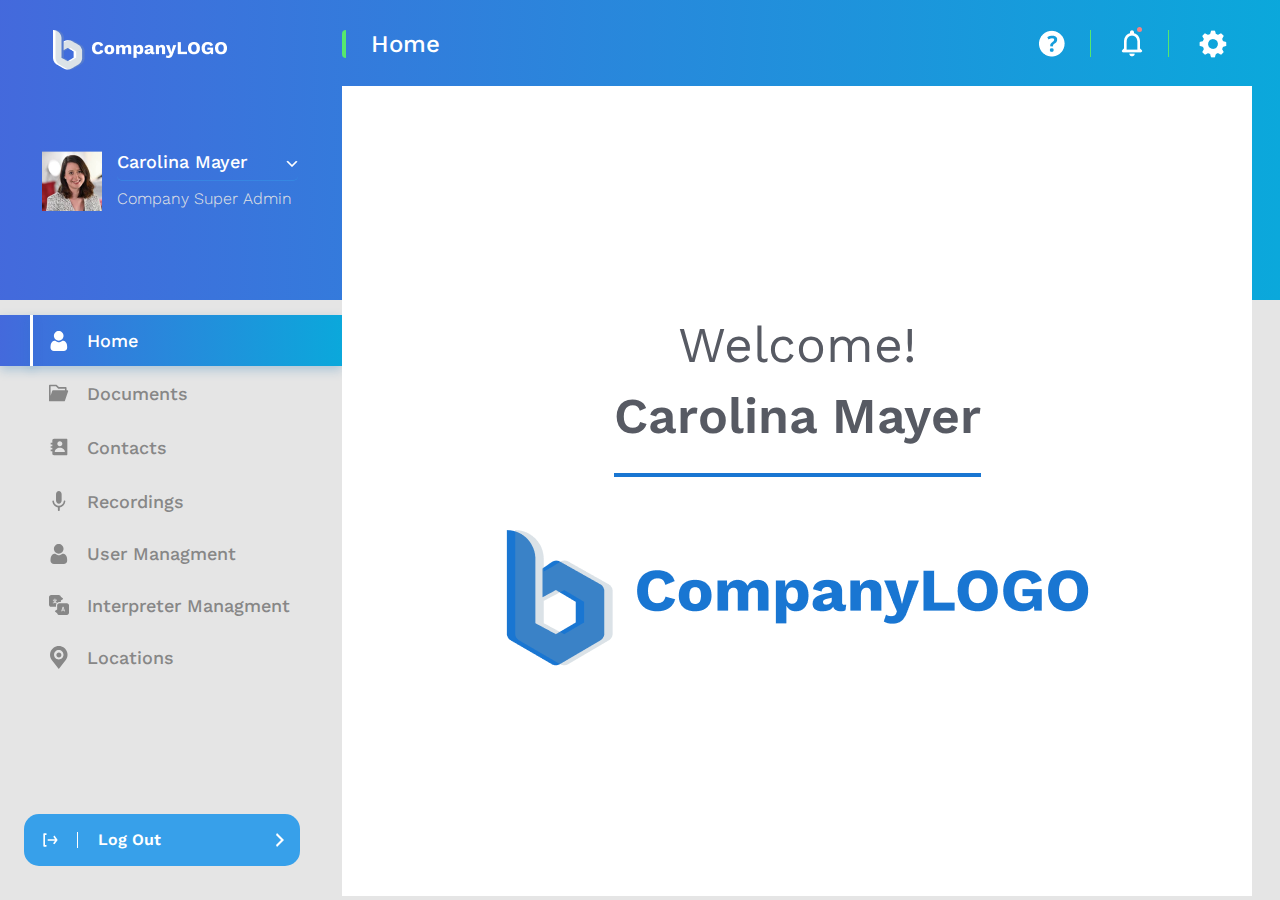
==== commit f734713a: "dash" ====
--- a/dashboard.html
+++ b/dashboard.html
@@ -143,6 +143,7 @@
                                 fill="white" />
                         </svg>
                         <span>Log Out</span>
+                        <img src="images/dashboardImages/arrow_right.png" alt="">
                     </a>
                 </div>
             </div>
--- a/css/dashboard.css
+++ b/css/dashboard.css
@@ -289,6 +289,10 @@
 .logout__btn span {
   padding-left: 20px;
   border-left: 1px solid #fff;
+}
+
+.logout__btn img {
+  margin-left: auto;
 }
 
 .header {
